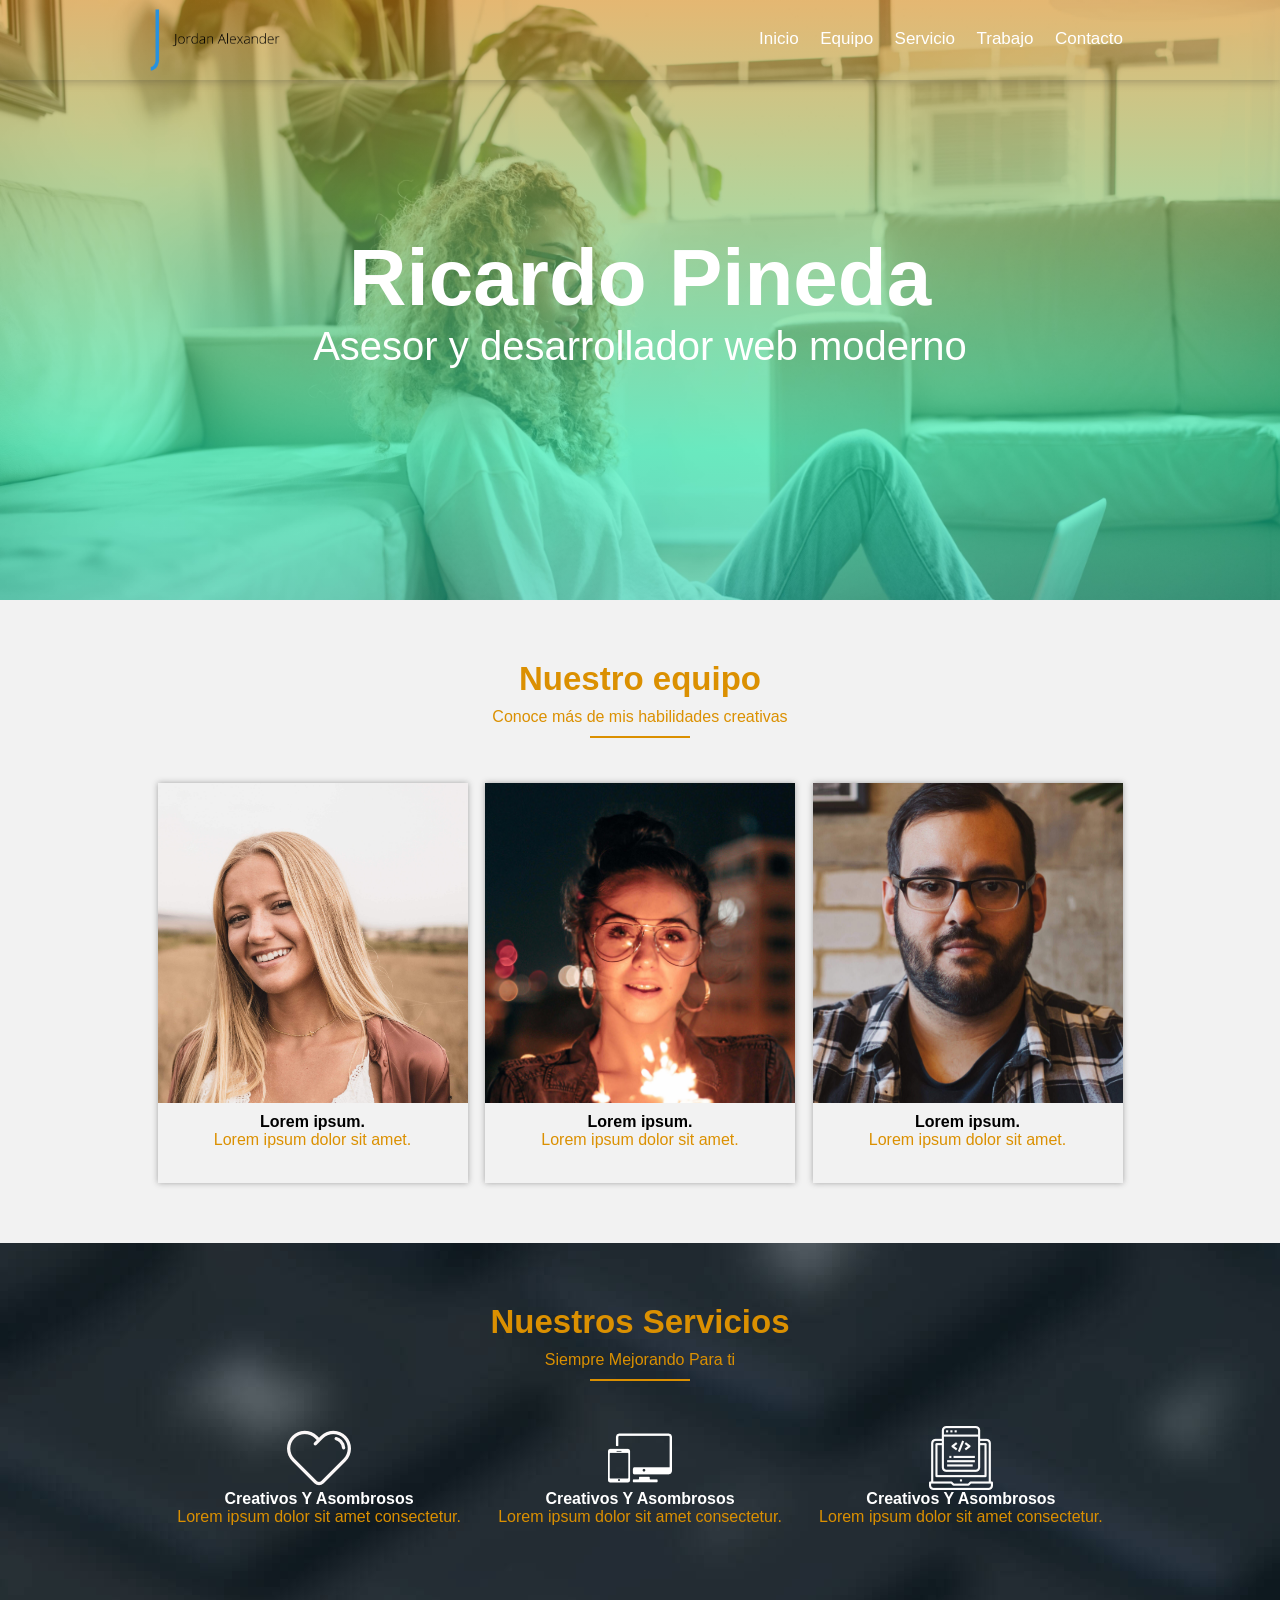
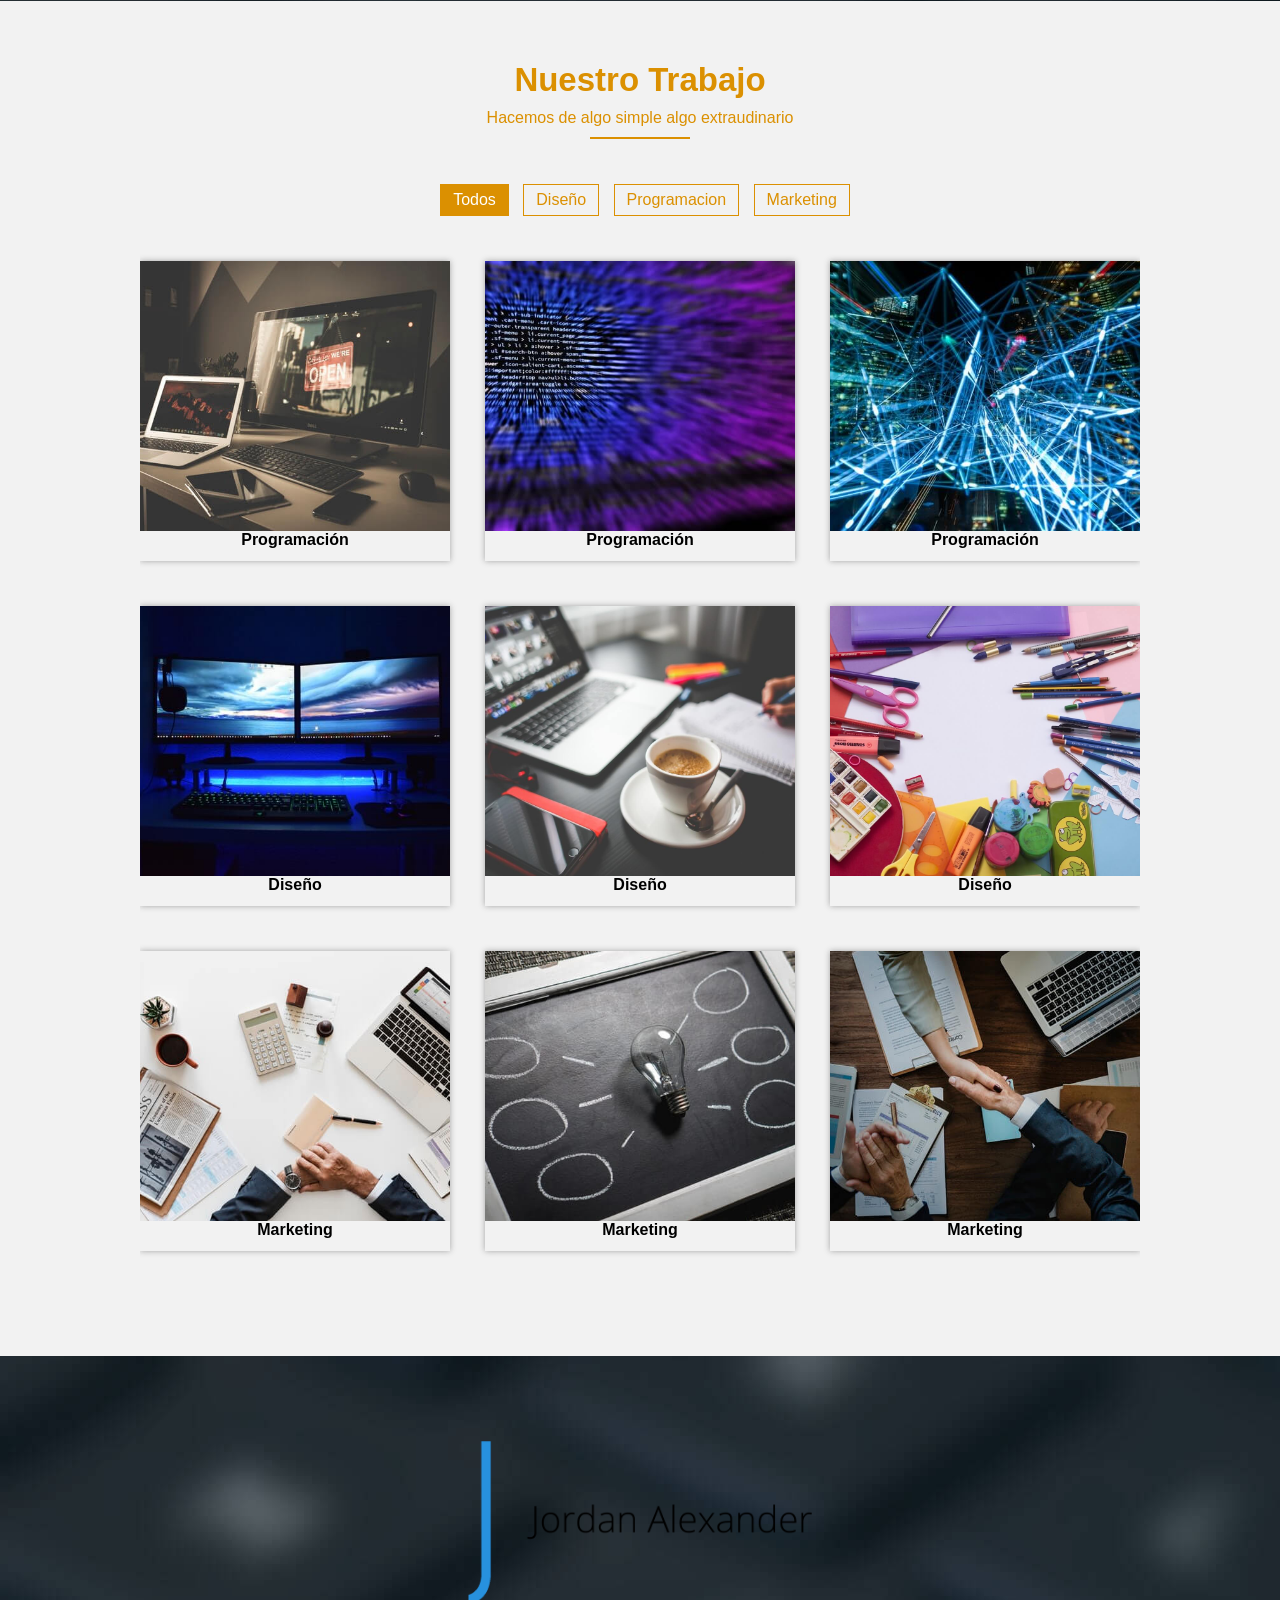
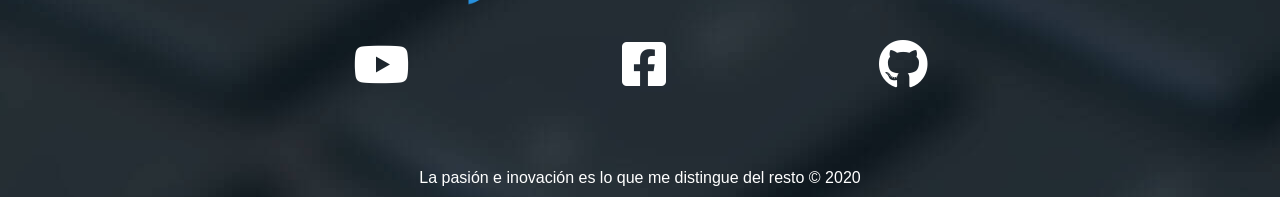
==== docs/index.html @ c466fb3f "Cracion de la carpeta docs" ====
<!DOCTYPE html>
<html lang="es">

<head>

  <meta charset="UTF-8">
  <meta name="viewport" content="width=device-width, initial-scale=1.0">
  <meta name="description"
    content="¿Necesitas asesoria sobre diseño y desarrollo web?, ¡llama ahora mismo! Para poder empezar el proyecto que te hará generar más dinero">
  <meta name="keywords" content="Desarrollo web, diseño web, JavaScript">

  <link rel="shortcut icon" href="img/heart.png" type="image/x-icon">
  <title>Ricardo Pineda | Desarrollador Web</title>

  <!-- CDN - FontAwesome -->
  <link rel="stylesheet" 
        href="https://cdnjs.cloudflare.com/ajax/libs/font-awesome/5.13.0/css/all.min.css">

  <link rel="stylesheet" href="css/style.css">

</head>

<body class="hidden">

  <div class="centrado" id="onload">
    <div class="loadingio-eclipse">
      <div class="ldio-rpinwye8j0b">
        <div>
        </div>
      </div>
    </div>
  </div>

  <header>
    <nav id="nav" class="nav1">
      <div class="container-nav">

        <div class="logo">
          <img src="img/logo.png" alt="Logotipo del sitio">
        </div>

        <div class="enlaces" id="enlaces">
          <a href="#!" id="enlace-inicio" class="btn-header">Inicio</a>
          <a href="#!" id="enlace-equipo" class="btn-header">Equipo</a>
          <a href="#!" id="enlace-servicio" class="btn-header">Servicio</a>
          <a href="#!" id="enlace-trabajo" class="btn-header">Trabajo</a>
          <a href="#!" id="enlace-contacto" class="btn-header">Contacto</a>
        </div>

        <div class="icon" id="open">
          <i class="fa fa-bars"></i>
        </div>

      </div>
    </nav>

    <article class="textos">
      <h1>Ricardo Pineda</h1>
      <h2>Asesor y desarrollador web moderno</h2>
    </article>
  </header>

  <main>
    <!-- Equipo de trabajo -->
    <section id="equipo" class="team container">
      <h3>Nuestro equipo</h3>
      <p class="after">Conoce más de mis habilidades creativas</p>
      <div class="card">
        <div class="content-card">
          <div class="people">
            <img src="img/people1.jpg" alt="People">
          </div>
          <div class="texto-team">
            <h4>Lorem ipsum.</h4>
            <p>Lorem ipsum dolor sit amet.</p>
          </div>
        </div>
        <div class="content-card">
          <div class="people">
            <img src="img/people2.jpg" alt="People">
          </div>
          <div class="texto-team">
            <h4>Lorem ipsum.</h4>
            <p>Lorem ipsum dolor sit amet.</p>
          </div>
        </div>
        <div class="content-card">
          <div class="people">
            <img src="img/people3.jpg" alt="People">
          </div>
          <div class="texto-team">
            <h4>Lorem ipsum.</h4>
            <p>Lorem ipsum dolor sit amet.</p>
          </div>
        </div>
      </div>
    </section>

    <!-- Servicios que ofrecemos -->
    <section class="about" id="servicio">
      <div class="container">
        <h3>Nuestros Servicios</h3>
        <p class="after">Siempre Mejorando Para ti</p>

        <div class="servicios">
          <div class="caja-servicios">
            <img src="img/heart.png" alt="servicio 1">
            <h4>Creativos Y Asombrosos</h4>
            <p>Lorem ipsum dolor sit amet consectetur.</p>
          </div>
          <div class="caja-servicios">
            <img src="img/responsive.png" alt="servicio 1">
            <h4>Creativos Y Asombrosos</h4>
            <p>Lorem ipsum dolor sit amet consectetur.</p>
          </div>
          <div class="caja-servicios">
            <img src="img/efectos.png" alt="servicio 1">
            <h4>Creativos Y Asombrosos</h4>
            <p>Lorem ipsum dolor sit amet consectetur.</p>
          </div>
        </div>

      </div>
    </section>

    <!-- Trabajos realizados (Portfolio) -->
    <section class="container work" id="trabajo">
      <h3>Nuestro Trabajo</h3>
      <p class="after">Hacemos de algo simple algo extraudinario</p>

      <div class="botones-work">
        <ul>
          <li class="filter active" data-nombre="todos">Todos</li>
          <li class="filter" data-nombre="diseño">Diseño</li>
          <li class="filter" data-nombre="programacion">Programacion</li>
          <li class="filter" data-nombre="marketing">Marketing</li>
        </ul>
      </div>

      <div class="galeria-work">
        <!-- Programacion -->
        <div class="content-work programacion">
          <div class="img-work">
            <img src="img/programacion1.jpeg" alt="programacion 1">
          </div>
          <div class="texto-work">
            <h4>Programación</h4>
          </div>
        </div>
        <div class="content-work programacion">
          <div class="img-work">
            <img src="img/programacion2.jpeg" alt="programacion 1">
          </div>
          <div class="texto-work">
            <h4>Programación</h4>
          </div>
        </div>
        <div class="content-work programacion">
          <div class="img-work">
            <img src="img/programacion3.jpeg" alt="programacion 1">
          </div>
          <div class="texto-work">
            <h4>Programación</h4>
          </div>
        </div>
        <!-- Fin de programacion -->

        <!-- Diseño -->
        <div class="content-work diseño">
          <div class="img-work">
            <img src="img/diseño1.jpeg" alt="Diseño 2">
          </div>
          <div class="texto-work">
            <h4>Diseño</h4>
          </div>
        </div>
        <div class="content-work diseño">
          <div class="img-work">
            <img src="img/diseño2.jpeg" alt="Diseño 2">
          </div>
          <div class="texto-work">
            <h4>Diseño</h4>
          </div>
        </div>
        <div class="content-work diseño">
          <div class="img-work">
            <img src="img/diseño3.jpeg" alt="Diseño 2">
          </div>
          <div class="texto-work">
            <h4>Diseño</h4>
          </div>
        </div>
        <!-- fin de diseño -->

        <!-- marketing -->
        <div class="content-work marketing">
          <div class="img-work">
            <img src="img/marketing1.jpeg" alt="Marketing 3">
          </div>
          <div class="texto-work">
            <h4>Marketing</h4>
          </div>
        </div>
        <div class="content-work marketing">
          <div class="img-work">
            <img src="img/marketing2.jpeg" alt="Marketing 3">
          </div>
          <div class="texto-work">
            <h4>Marketing</h4>
          </div>
        </div>
        <div class="content-work marketing">
          <div class="img-work">
            <img src="img/marketing3.jpeg" alt="Marketing 3">
          </div>
          <div class="texto-work">
            <h4>Marketing</h4>
          </div>
        </div>
        <!-- fin de marketing -->

      </div>
    </section>

  </main>

  <footer id="contacto">

    <div class="footer container">
      <div class="marca-logo">
        <img src="img/logo.png" alt="logotipo">
      </div>

      <div class="icons">
        <i class="fab fa-youtube"></i>
        <i class="fab fa-facebook-square"></i>
        <i class="fab fa-github"></i>
      </div>
    </div>

    <p>La pasión e inovación es lo que me distingue del resto &copy; 2020</p>

  </footer>

  <script src="js/jquery.js"></script>
  <script src="js/filtro.js"></script>
  <script src="js/main.js"></script>
</body>

</html>
---- docs/css/style.css ----
:root{
  --color1: rgb(219, 144, .5);
  --color2: rgba(23, 180, 83, .078);
  --color3: rgba(11, 194, 211, 0.6);
  --fondo: #f2f2f2;
  --titulos: 33px;
  --subtitulos: 16px;
  --margenes: 60px;
  --espacios: 10px;
  --espacios-contenidos: 45px;
  --alto-nav: 80px;
}

html{
  box-sizing: border-box;
  background-color: var(--fondo);
}

*, *::before, *::after{
  box-sizing: inherit;
  padding: 0;
  margin: 0;
}

body{
  font-family: 'Open sans', sans-serif;
}

img{
  vertical-align: top;
}

a{
  text-decoration: none;
}


/* LOADING */



.centrado {
  position: fixed;
  display: flex;
  justify-content: center;
  align-items: center;
  height: 100vh;
  width: 100%;
  background-color: #333;
  z-index: 100;
}


@keyframes ldio-rpinwye8j0b {
  0% { transform: rotate(0deg) }
  50% { transform: rotate(180deg) }
  100% { transform: rotate(360deg) }
}
.ldio-rpinwye8j0b div {
  position: absolute;
  animation: ldio-rpinwye8j0b 1s linear infinite;
  width: 160px;
  height: 160px;
  top: 20px;
  left: 20px;
  border-radius: 50%;
  box-shadow: 0 8px 0 0 var(--color1);
  transform-origin: 80px 82px;
}
.loadingio-eclipse {
  width: 200px;
  height: 200px;
  display: inline-block;
  overflow: hidden;
}
.ldio-rpinwye8j0b {
  width: 100%;
  height: 100%;
  position: relative;
  transform: translateZ(0) scale(1);
  backface-visibility: hidden;
  transform-origin: 0 0; /* see note above */
}
.ldio-rpinwye8j0b div { box-sizing: content-box; }


/* Header */

header{
  width: 100%;
  height: 600px;
  background-image: linear-gradient(to bottom, 
  rgba(211, 135, 20, .6),
  rgba(29, 241, 171, .6),
  rgba(7, 109, 150, .45) ), url(../img/fondo.jpg);
  background-attachment: fixed;
  background-position: center;
  background-size: cover;
}

nav{
  position: fixed;
  width: 100%;
  box-shadow: 0 0 10px 0 rgba(51,51,51, .4);
  transition: .8s;
}

.nav1{
  height: var(--alto-nav);
  color: #fff;
  background-color: transparent;
}

.nav2{
  height: calc(var(--alto-nav) + 20px);
  background-color: var(--fondo) ;
  color: #333;
}

.container-nav {
  display: flex;
  justify-content: space-between;
  align-items: center;
  height: inherit;
  max-width: 1000px;
  margin: auto;
}

.enlaces a {
  display: inline-block;
  padding: 5px 0;
  margin-right: 17px;
  font-size: 17px;
  font-weight: 300;
  border-bottom: 3px solid transparent;
  color: inherit;
}

.enlaces a:hover{
  border-bottom: 3px solid #1498a4;
  transition: .5s;
}

.logo, .logo img {
  height: var(--alto-nav);
}

.icon{
  display: none;
  font-size: 24px;
  padding: 23px 20px;
}

.textos {
  display: flex;
  justify-content: center;
  align-items: center;
  flex-direction: column;
  width: 100%;
  height: 100%;
  overflow: hidden;
  color: #fff;
  text-align: center;
}

.textos>h1{ font-size: 80px; }

.textos>h2 { font-size: 40px; font-weight: 300; }

/* MAIN */

.container {
  margin: auto;
  padding: var(--margenes) 0;
  width: 90%;
  max-width: 1000px;
  overflow: hidden;
  text-align: center;

}

.container h3 {
  font-size: var(--titulos);
  color: var(--color1);
  margin-bottom: var(--espacios);
}

.container p{
  font-size: var(--subtitulos);
  color: var(--color1);
  font-weight: 300;
}

.after::after{
  content: '';
  display: block;
  margin: auto;
  margin-top: var(--espacios);
  width: 100px;
  height: 2px;
  background-color: var(--color1);
  margin-bottom: var(--espacios-contenidos);
}

.card {
  display: flex;
  justify-content: space-evenly;
  flex-wrap: wrap;
}

.content-card {
  width: 31%;
  box-shadow: 0 0 6px 0 rgba(51,51,51, .4);
  overflow: hidden;
  height: 400px;
}

.content-card img{
  width: 100%;
  height: 100%;
  object-fit: cover;
}

.people {
  height: 80%;
}


.texto-team{
  width: 100%;
  height: 20%;
  padding: var(--espacios) 0;
} 

.about{
  background-image: url(../img/teclado.jpg);
  height: auto;
}

.servicios {
  display: flex;
  justify-content: space-evenly;
  flex-wrap: wrap;
  align-items: center;
  margin: auto;
  color: #fff;
}

.caja-servicios{
  margin-bottom: calc(var(--espacios) + 5px) ;
}

.caja-servicio>h4 {
  margin-bottom: var(--espacios);
}

.caja-servicio>p {
  text-align: center;
}

.botones-work {
  overflow: hidden;
}

.botones-work li {
  display: inline-block;
  text-align: center;
  margin-left: var(--espacios);
  margin-bottom: var(--espacios-contenidos);
  padding: 6px 12px;
  border: 1px solid var(--color1);
  text-decoration: none;
  list-style: none;
  color: var(--color1);
}

.botones-work li:hover {
  cursor: pointer;
  color: #fff;
  background-color: var(--color1);
}

.botones-work .active {
  color: #fff;
  background-color: var(--color1);
}

.galeria-work {
  display: flex;
  flex-wrap: wrap;
  justify-content: space-between;
}

.galeria-work .content-work {
  width: 31%;
  height: 300px;
  box-shadow: 0 0 6px 0 rgba(51,51,51, .4);
  overflow: hidden;
  margin-bottom: var(--espacios-contenidos);
}

.img-work {
  height: 90%;
  width: 100%;
}

.img-work img {
  height: 100%;
  width: 100%;
  object-fit: cover;

}

.textos-work {
  height: 10%;
}

.textos-work h4 {
  line-height: 30px;
  font-weight: 300;
} 

footer {background-image: url(../img/teclado.jpg);}

.marca-logo {
  width: 40%;
  margin: auto;
  margin-bottom: var(--espacios);
}

.marca-logo img {
  width: 100%;
}

.icons {
  display: flex;
  justify-content: space-evenly;
  margin: auto;
  width: 100%;
}

.fab {
  font-size: 50px;
  color: #fff;
  margin-bottom: var(--espacios);
  display: inline-block;
}

footer p{
  margin-top: var(--espacios);
  color: #fff;
  text-align: center;
  padding-bottom: var(--espacios);
}

/* RESPONSIVE */

@media screen and (max-width: 700px ){

  .nav2 {
    color: #fff;
  }

  .icon {
    display: block;
    cursor: pointer;
  }

  .enlaces {
    position: fixed;
    top: 80px;
    left: 0;
    background-color: #2c3e50;
    height: 100%;
    transition: .8s;
    width: 0;
    overflow: hidden;
  }

  .enlaces a {
    display: block;
    width: 100%;
    height: 50px;
    padding: 20px;
    text-align: center;
    background-color: #34495e;
  }

  .textos > h1 { font-size: 60px; }
  .textos > h2 { font-size: 25px; }

  .content-card {
    width: 46%;
    margin-bottom: var(--margenes);
  }

  :root {
    --margenes: 30px;
  }

}

@media screen and (max-width: 500px) {

  :root {
    --espacios-contenido: 25px;
  }

  .content-card {
    width: 90%;
  }

  .caja-servicio {
    width: 90%;
    margin-bottom: var(--margenes);

  }

  .content-work {
    width: 80%;
  }

  .marca-logo {
    width: 80%;

  }

  .icons {
    margin: auto;
  }
}
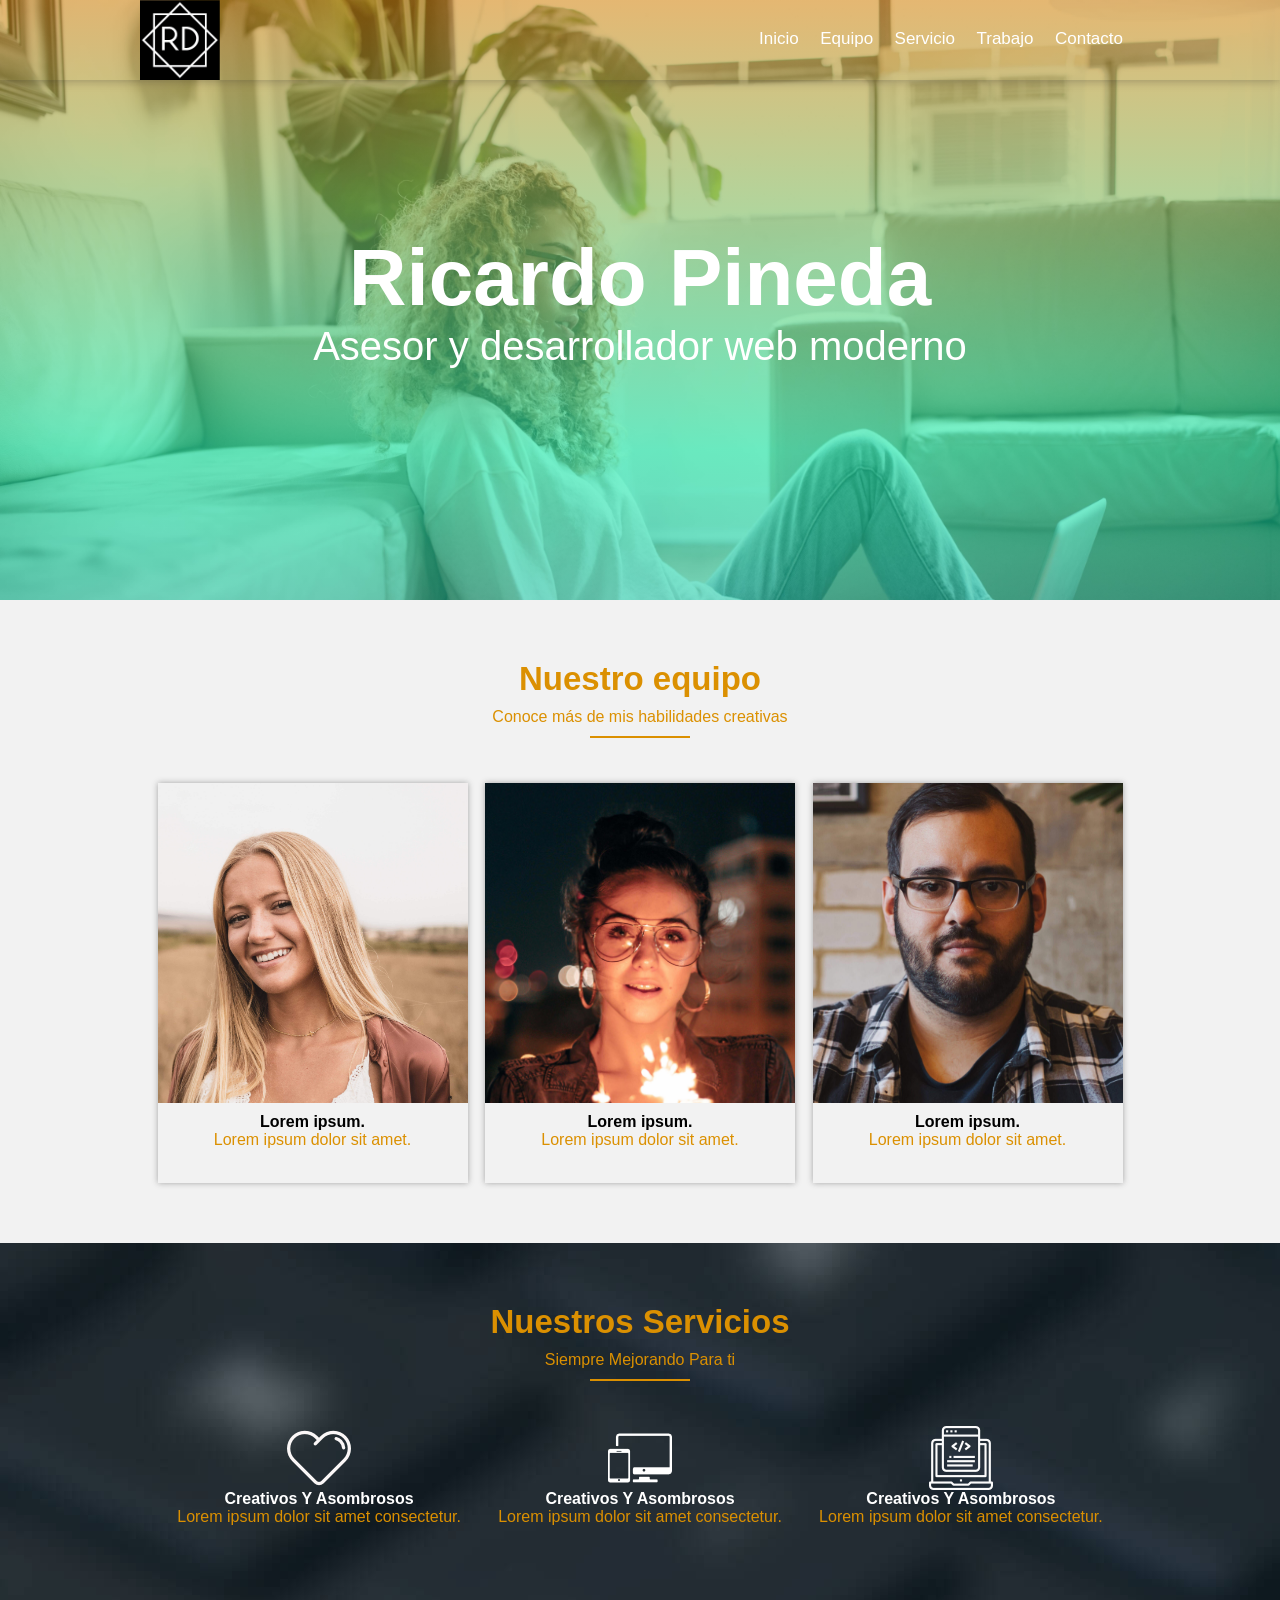
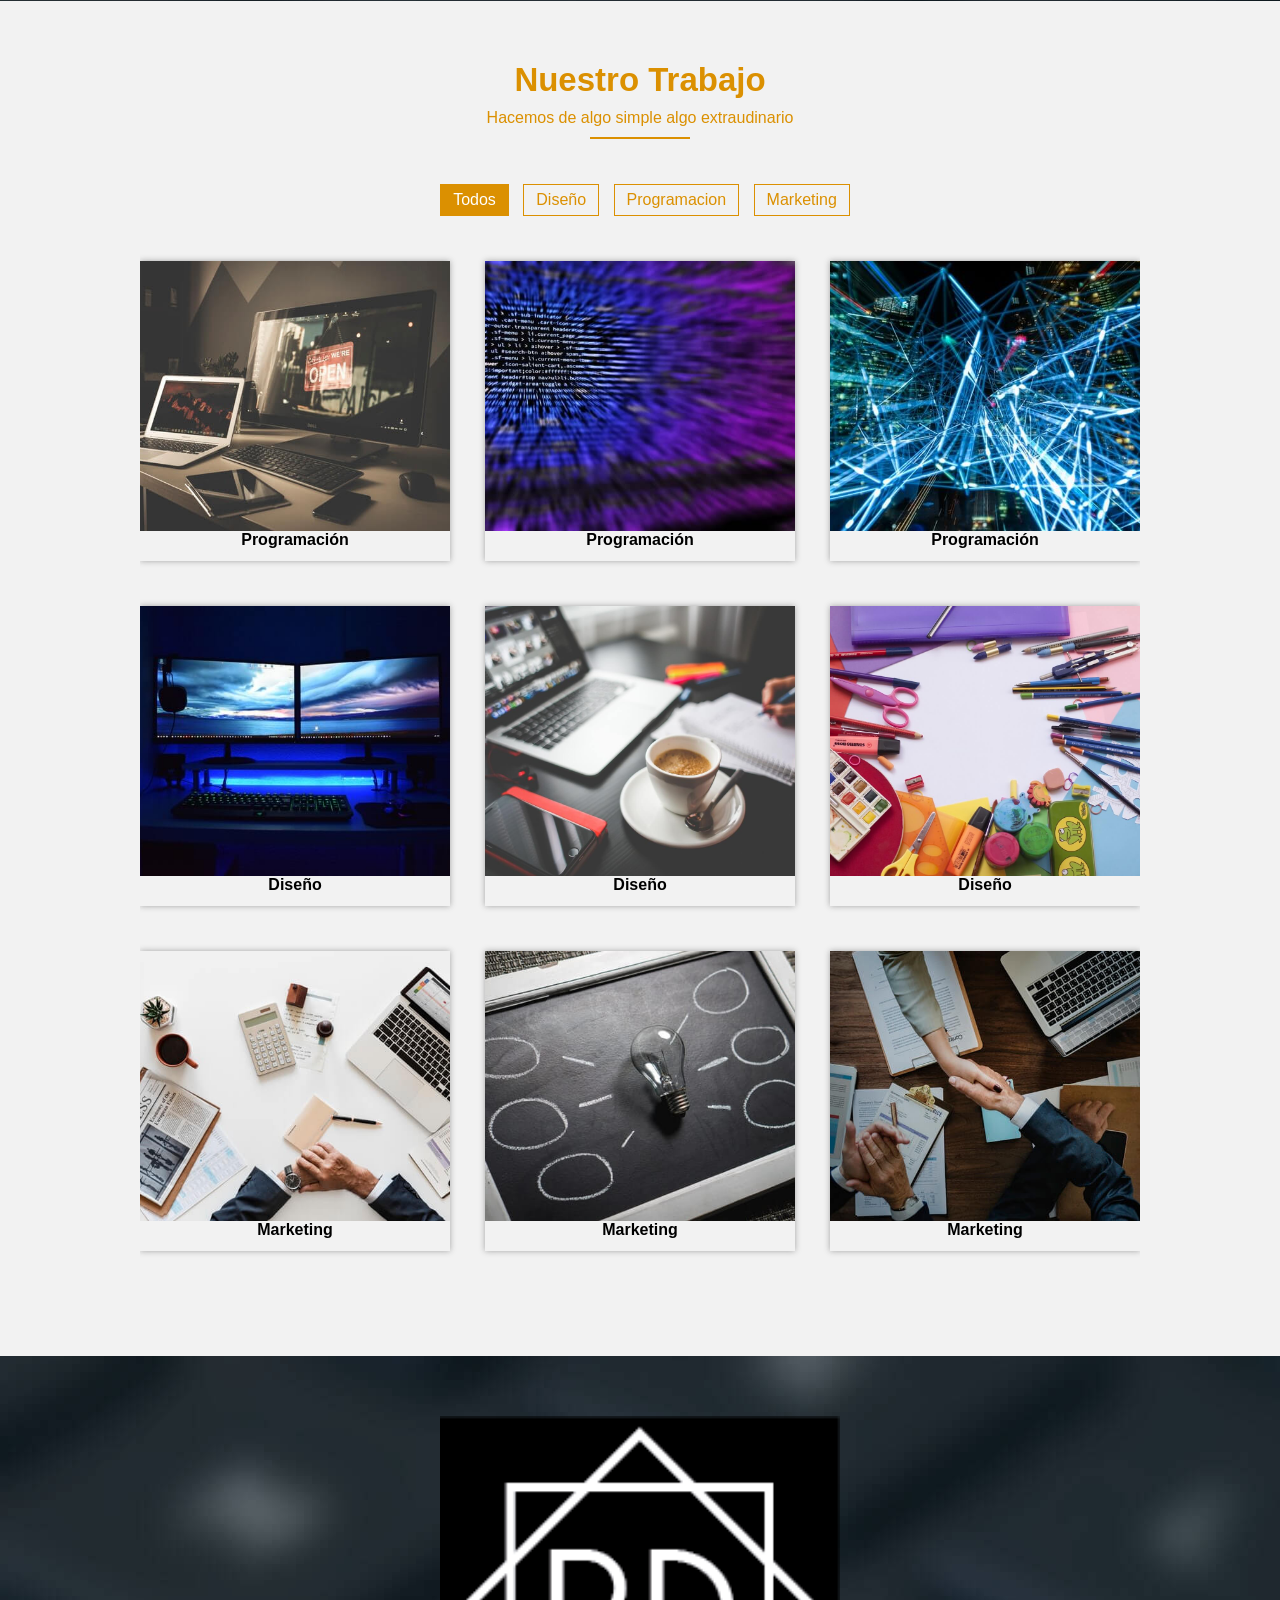
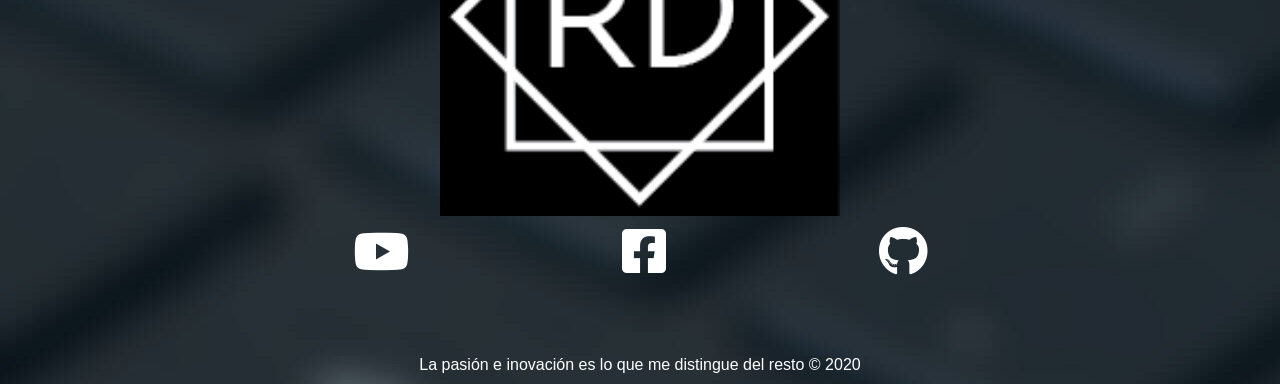
==== commit bfc35ff6: "Cambio de logo" ====
--- a/docs/index.html
+++ b/docs/index.html
@@ -9,7 +9,7 @@
     content="¿Necesitas asesoria sobre diseño y desarrollo web?, ¡llama ahora mismo! Para poder empezar el proyecto que te hará generar más dinero">
   <meta name="keywords" content="Desarrollo web, diseño web, JavaScript">
 
-  <link rel="shortcut icon" href="img/heart.png" type="image/x-icon">
+  <link rel="shortcut icon" href="img/logo-small-negro_1@2x.png" type="image/x-icon">
   <title>Ricardo Pineda | Desarrollador Web</title>
 
   <!-- CDN - FontAwesome -->
@@ -36,7 +36,7 @@
       <div class="container-nav">
 
         <div class="logo">
-          <img src="img/logo.png" alt="Logotipo del sitio">
+          <img src="img/logo-small-negro_1@2x.png" alt="Logotipo del sitio">
         </div>
 
         <div class="enlaces" id="enlaces">
@@ -228,7 +228,7 @@
 
     <div class="footer container">
       <div class="marca-logo">
-        <img src="img/logo.png" alt="logotipo">
+        <img src="img/logo-small-negro_1@2x.png" alt="logotipo">
       </div>
 
       <div class="icons">
